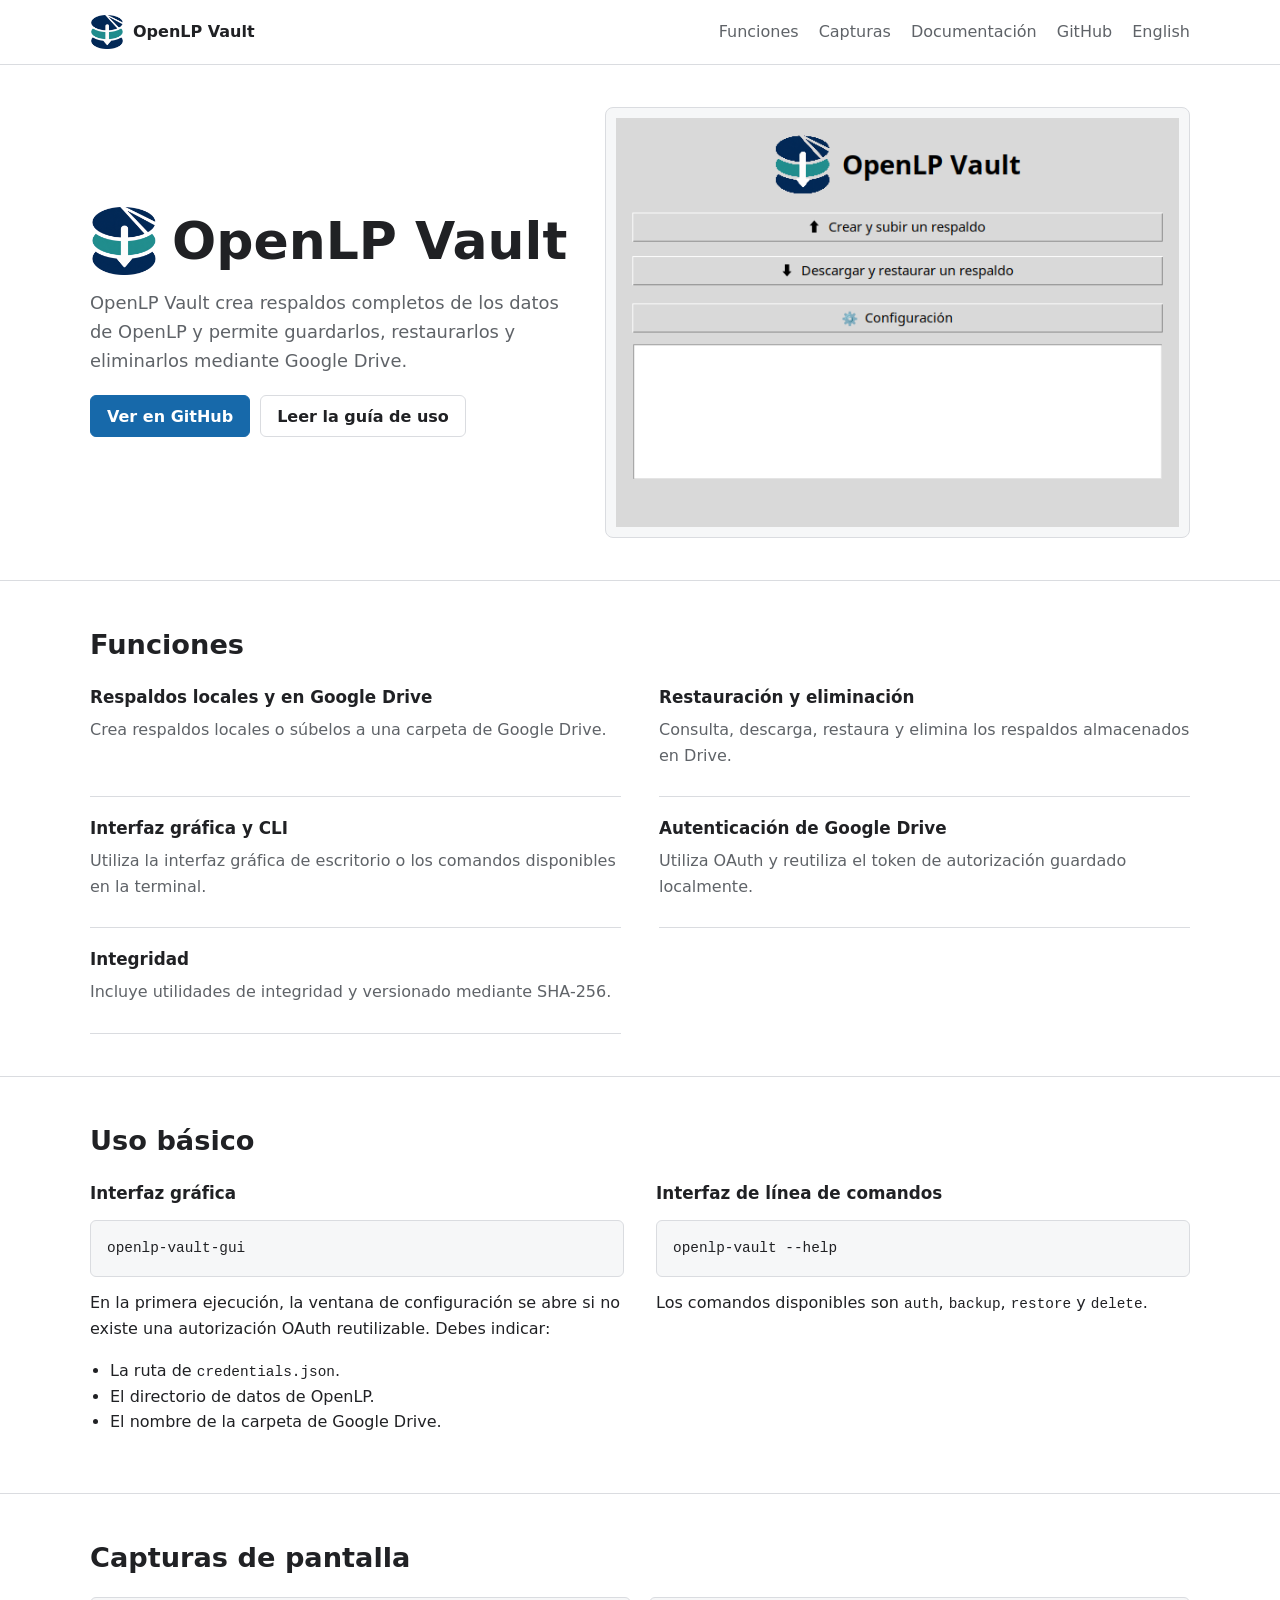
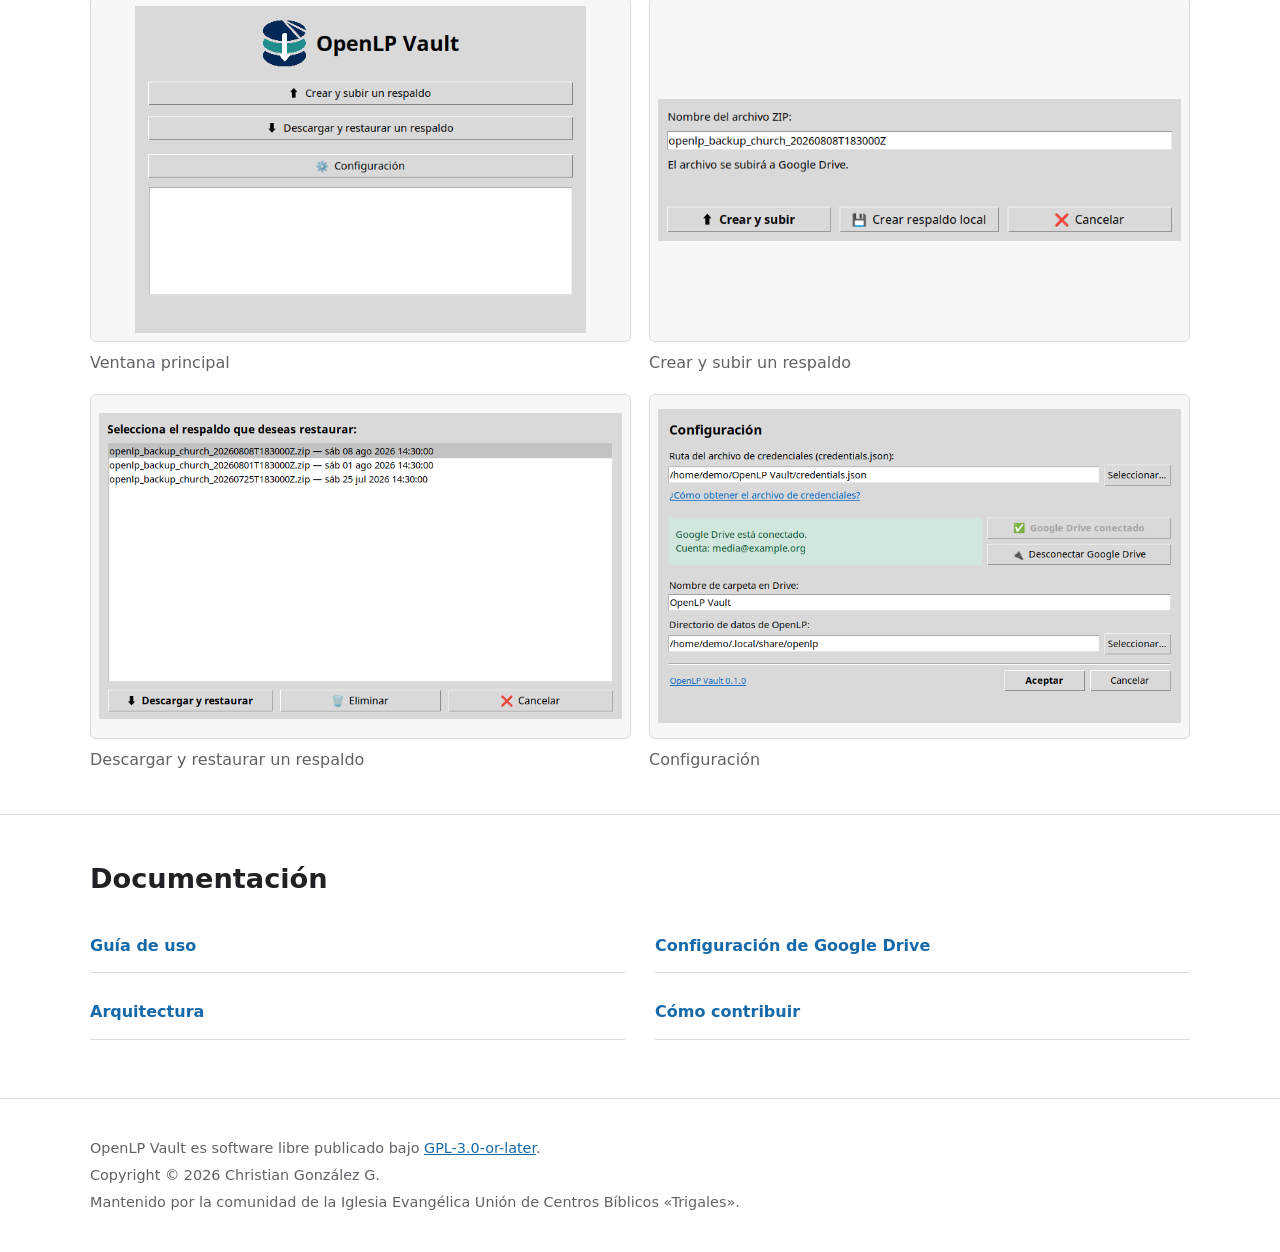
==== docs/es/index.html @ 72154af1 "Add logo. Create a GitHub page." ====
<!doctype html>
<html lang="es">
<head>
  <meta charset="utf-8">
  <meta name="viewport" content="width=device-width, initial-scale=1">
  <meta name="description" content="Crea respaldos completos de los datos de OpenLP y adminístralos mediante Google Drive.">
  <meta name="theme-color" content="#ffffff">
  <meta property="og:title" content="OpenLP Vault">
  <meta property="og:description" content="Crea respaldos completos de los datos de OpenLP y adminístralos mediante Google Drive.">
  <meta property="og:image" content="https://ucbtrigales.github.io/openlp-vault/assets/screenshots/es/main-window.png">
  <title>OpenLP Vault</title>
  <link rel="icon" type="image/png" href="../assets/openlp-vault-logo.png">
  <link rel="stylesheet" href="../assets/site.css">
</head>
<body>
  <a class="skip-link" href="#contenido">Saltar al contenido</a>
  <header class="site-header">
    <nav class="nav container" aria-label="Navegación principal">
      <a class="brand" href="./"><img src="../assets/openlp-vault-logo.png" alt="" width="34" height="34">OpenLP Vault</a>
      <div class="nav-links">
        <a href="#funciones">Funciones</a>
        <a href="#capturas">Capturas</a>
        <a href="#documentacion">Documentación</a>
        <a href="https://github.com/ucbtrigales/openlp-vault">GitHub</a>
        <a class="language" href="../" lang="en" hreflang="en">English</a>
      </div>
    </nav>
  </header>

  <main id="contenido">
    <section>
      <div class="intro container">
        <div>
          <div class="title-row"><img src="../assets/openlp-vault-logo.png" alt="" width="82" height="82"><h1>OpenLP Vault</h1></div>
          <p class="lead">OpenLP Vault crea respaldos completos de los datos de OpenLP y permite guardarlos, restaurarlos y eliminarlos mediante Google Drive.</p>
          <div class="actions">
            <a class="button primary" href="https://github.com/ucbtrigales/openlp-vault">Ver en GitHub</a>
            <a class="button" href="https://github.com/ucbtrigales/openlp-vault/blob/main/docs/es/usage.md">Leer la guía de uso</a>
          </div>
        </div>
        <div class="intro-image"><img src="../assets/screenshots/es/main-window.png" alt="Ventana principal de OpenLP Vault" width="620" height="450"></div>
      </div>
    </section>

    <section id="funciones">
      <div class="container">
        <h2>Funciones</h2>
        <div class="feature-list">
          <article><h3>Respaldos locales y en Google Drive</h3><p>Crea respaldos locales o súbelos a una carpeta de Google Drive.</p></article>
          <article><h3>Restauración y eliminación</h3><p>Consulta, descarga, restaura y elimina los respaldos almacenados en Drive.</p></article>
          <article><h3>Interfaz gráfica y CLI</h3><p>Utiliza la interfaz gráfica de escritorio o los comandos disponibles en la terminal.</p></article>
          <article><h3>Autenticación de Google Drive</h3><p>Utiliza OAuth y reutiliza el token de autorización guardado localmente.</p></article>
          <article><h3>Integridad</h3><p>Incluye utilidades de integridad y versionado mediante SHA-256.</p></article>
        </div>
      </div>
    </section>

    <section id="uso-basico">
      <div class="container">
        <h2>Uso básico</h2>
        <div class="usage-grid">
          <div>
            <h3>Interfaz gráfica</h3>
            <pre><code>openlp-vault-gui</code></pre>
            <p>En la primera ejecución, la ventana de configuración se abre si no existe una autorización OAuth reutilizable. Debes indicar:</p>
            <ul><li>La ruta de <code>credentials.json</code>.</li><li>El directorio de datos de OpenLP.</li><li>El nombre de la carpeta de Google Drive.</li></ul>
          </div>
          <div>
            <h3>Interfaz de línea de comandos</h3>
            <pre><code>openlp-vault --help</code></pre>
            <p>Los comandos disponibles son <code>auth</code>, <code>backup</code>, <code>restore</code> y <code>delete</code>.</p>
          </div>
        </div>
      </div>
    </section>

    <section id="capturas">
      <div class="container">
        <h2>Capturas de pantalla</h2>
        <div class="gallery">
          <figure><a href="../assets/screenshots/es/main-window.png"><img src="../assets/screenshots/es/main-window.png" alt="Ventana principal de la aplicación" loading="lazy"></a><figcaption>Ventana principal</figcaption></figure>
          <figure><a href="../assets/screenshots/es/upload-backup.png"><img src="../assets/screenshots/es/upload-backup.png" alt="Diálogo para crear y subir un respaldo" loading="lazy"></a><figcaption>Crear y subir un respaldo</figcaption></figure>
          <figure><a href="../assets/screenshots/es/download-backup.png"><img src="../assets/screenshots/es/download-backup.png" alt="Diálogo para descargar y restaurar un respaldo" loading="lazy"></a><figcaption>Descargar y restaurar un respaldo</figcaption></figure>
          <figure><a href="../assets/screenshots/es/settings.png"><img src="../assets/screenshots/es/settings.png" alt="Ventana de configuración" loading="lazy"></a><figcaption>Configuración</figcaption></figure>
        </div>
      </div>
    </section>

    <section id="documentacion">
      <div class="container">
        <h2>Documentación</h2>
        <ul class="document-list">
          <li><a href="https://github.com/ucbtrigales/openlp-vault/blob/main/docs/es/usage.md">Guía de uso</a></li>
          <li><a href="https://github.com/ucbtrigales/openlp-vault/blob/main/docs/es/drive_setup.md">Configuración de Google Drive</a></li>
          <li><a href="https://github.com/ucbtrigales/openlp-vault/blob/main/docs/es/architecture.md">Arquitectura</a></li>
          <li><a href="https://github.com/ucbtrigales/openlp-vault/blob/main/CONTRIBUTING.es.md">Cómo contribuir</a></li>
        </ul>
      </div>
    </section>
  </main>

  <footer class="site-footer"><div class="container"><p>OpenLP Vault es software libre publicado bajo <a href="https://github.com/ucbtrigales/openlp-vault/blob/main/LICENSE">GPL-3.0-or-later</a>.</p><p>Copyright © 2026 Christian González G.</p><p>Mantenido por la comunidad de la Iglesia Evangélica Unión de Centros Bíblicos «Trigales».</p></div></footer>
</body>
</html>
---- docs/assets/site.css ----
:root {
  --background: #ffffff;
  --surface: #f6f7f8;
  --text: #202124;
  --muted: #5f6368;
  --line: #dadce0;
  --link: #1769aa;
  font-family: system-ui, -apple-system, BlinkMacSystemFont, "Segoe UI", sans-serif;
  color: var(--text);
  background: var(--background);
}

* { box-sizing: border-box; }
html { scroll-behavior: smooth; }
body { margin: 0; line-height: 1.6; }
a { color: var(--link); }
img { display: block; max-width: 100%; }
.container { width: min(1100px, calc(100% - 40px)); margin-inline: auto; }
.skip-link { position: absolute; left: -9999px; }
.skip-link:focus { left: 16px; top: 12px; z-index: 20; padding: 8px 12px; background: white; }

.site-header { border-bottom: 1px solid var(--line); background: var(--background); }
.nav { min-height: 64px; display: flex; align-items: center; justify-content: space-between; gap: 24px; }
.brand { display: flex; align-items: center; gap: 9px; color: var(--text); text-decoration: none; font-weight: 700; }
.brand img { width: 34px; height: 34px; object-fit: contain; }
.nav-links { display: flex; flex-wrap: wrap; gap: 20px; align-items: center; }
.nav-links a { color: var(--muted); text-decoration: none; }
.nav-links a:hover, .nav-links a:focus { color: var(--link); }

main > section { padding: 42px 0; }
main > section + section { border-top: 1px solid var(--line); }
.intro { display: grid; grid-template-columns: 0.9fr 1.1fr; gap: 36px; align-items: center; }
h1 { margin: 0 0 14px; font-size: clamp(2.35rem, 5vw, 3.25rem); line-height: 1.05; }
.title-row { display: flex; align-items: center; gap: 14px; margin-bottom: 14px; }
.title-row img { width: 68px; height: 68px; object-fit: contain; }
.title-row h1 { margin: 0; }
h2 { margin: 0 0 18px; font-size: 1.7rem; }
h3 { margin: 0 0 6px; font-size: 1.05rem; }
p { margin: 0 0 16px; }
.lead { color: var(--muted); font-size: 1.12rem; }
.actions { display: flex; flex-wrap: wrap; gap: 10px; margin-top: 20px; }
.button { display: inline-flex; min-height: 42px; align-items: center; padding: 0 16px; border: 1px solid var(--line); border-radius: 6px; color: var(--text); text-decoration: none; font-weight: 650; }
.button.primary { color: white; border-color: var(--link); background: var(--link); }
.intro-image { padding: 10px; border: 1px solid var(--line); border-radius: 8px; background: var(--surface); }
.intro-image img { width: 100%; height: auto; aspect-ratio: 620 / 450; object-fit: contain; }

.feature-list { display: grid; grid-template-columns: 1fr 1fr; gap: 18px 38px; }
.feature-list article { padding-bottom: 12px; border-bottom: 1px solid var(--line); }
.feature-list p { color: var(--muted); }

.usage-grid { display: grid; grid-template-columns: 1fr 1fr; gap: 32px; }
.usage-grid ul { padding-left: 20px; }
pre { overflow-x: auto; padding: 16px; border: 1px solid var(--line); border-radius: 6px; background: var(--surface); }
code { font-family: ui-monospace, SFMono-Regular, Consolas, monospace; font-size: 0.9rem; }

.gallery { display: grid; grid-template-columns: 1fr 1fr; gap: 18px; }
.gallery figure { margin: 0; }
.gallery a { display: block; padding: 8px; border: 1px solid var(--line); border-radius: 6px; background: var(--surface); }
.gallery img { width: 100%; aspect-ratio: 16 / 10; object-fit: contain; }
.gallery figcaption { margin-top: 8px; color: var(--muted); }

.document-list { display: grid; grid-template-columns: repeat(2, 1fr); gap: 12px 30px; padding: 0; list-style: none; }
.document-list a { display: block; padding: 14px 0; border-bottom: 1px solid var(--line); font-weight: 650; text-decoration: none; }

.site-footer { padding: 34px 0; border-top: 1px solid var(--line); color: var(--muted); font-size: 0.9rem; }
.site-footer p { margin: 4px 0; }

@media (max-width: 720px) {
  .nav-links a:not(.language) { display: none; }
  .intro, .usage-grid { grid-template-columns: 1fr; }
  .feature-list, .gallery, .document-list { grid-template-columns: 1fr; }
  main > section { padding: 34px 0; }
}

@media (max-width: 420px) {
  .container { width: min(100% - 28px, 1100px); }
}

@media (prefers-reduced-motion: reduce) {
  html { scroll-behavior: auto; }
}
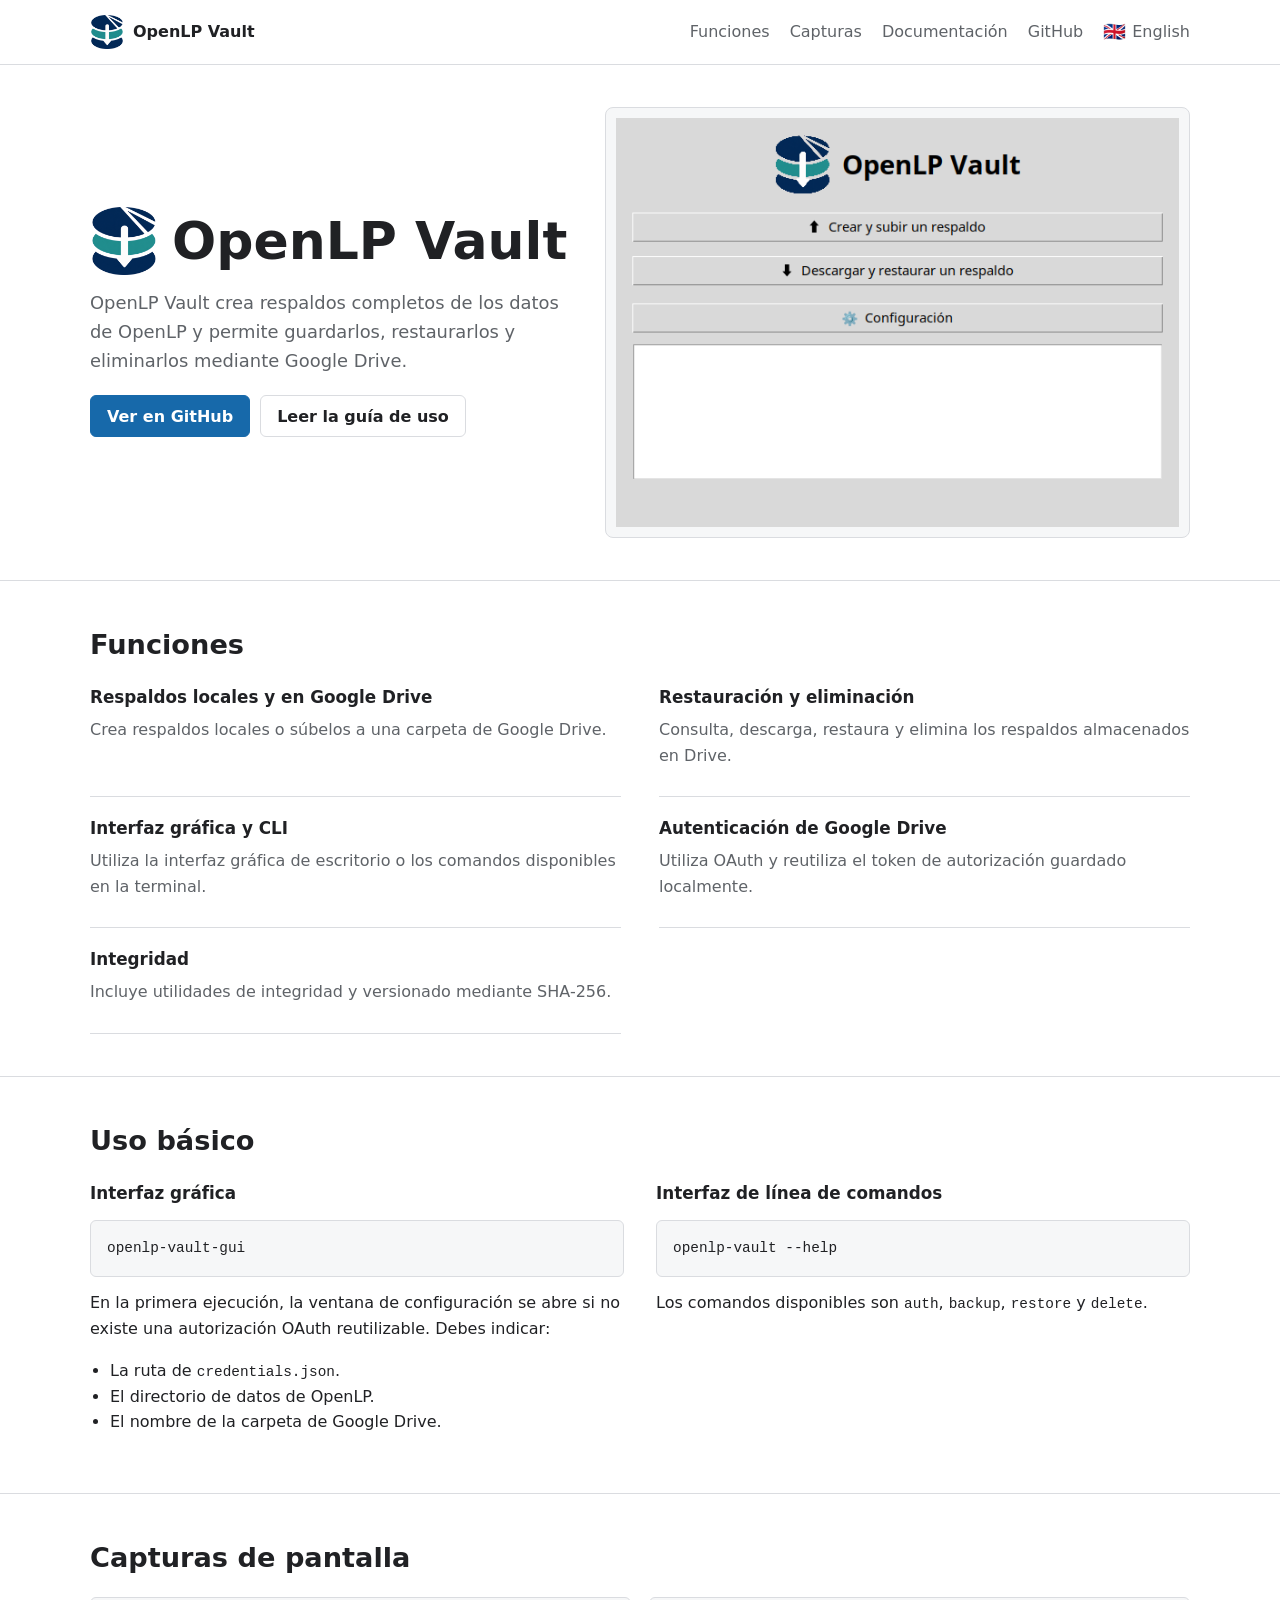
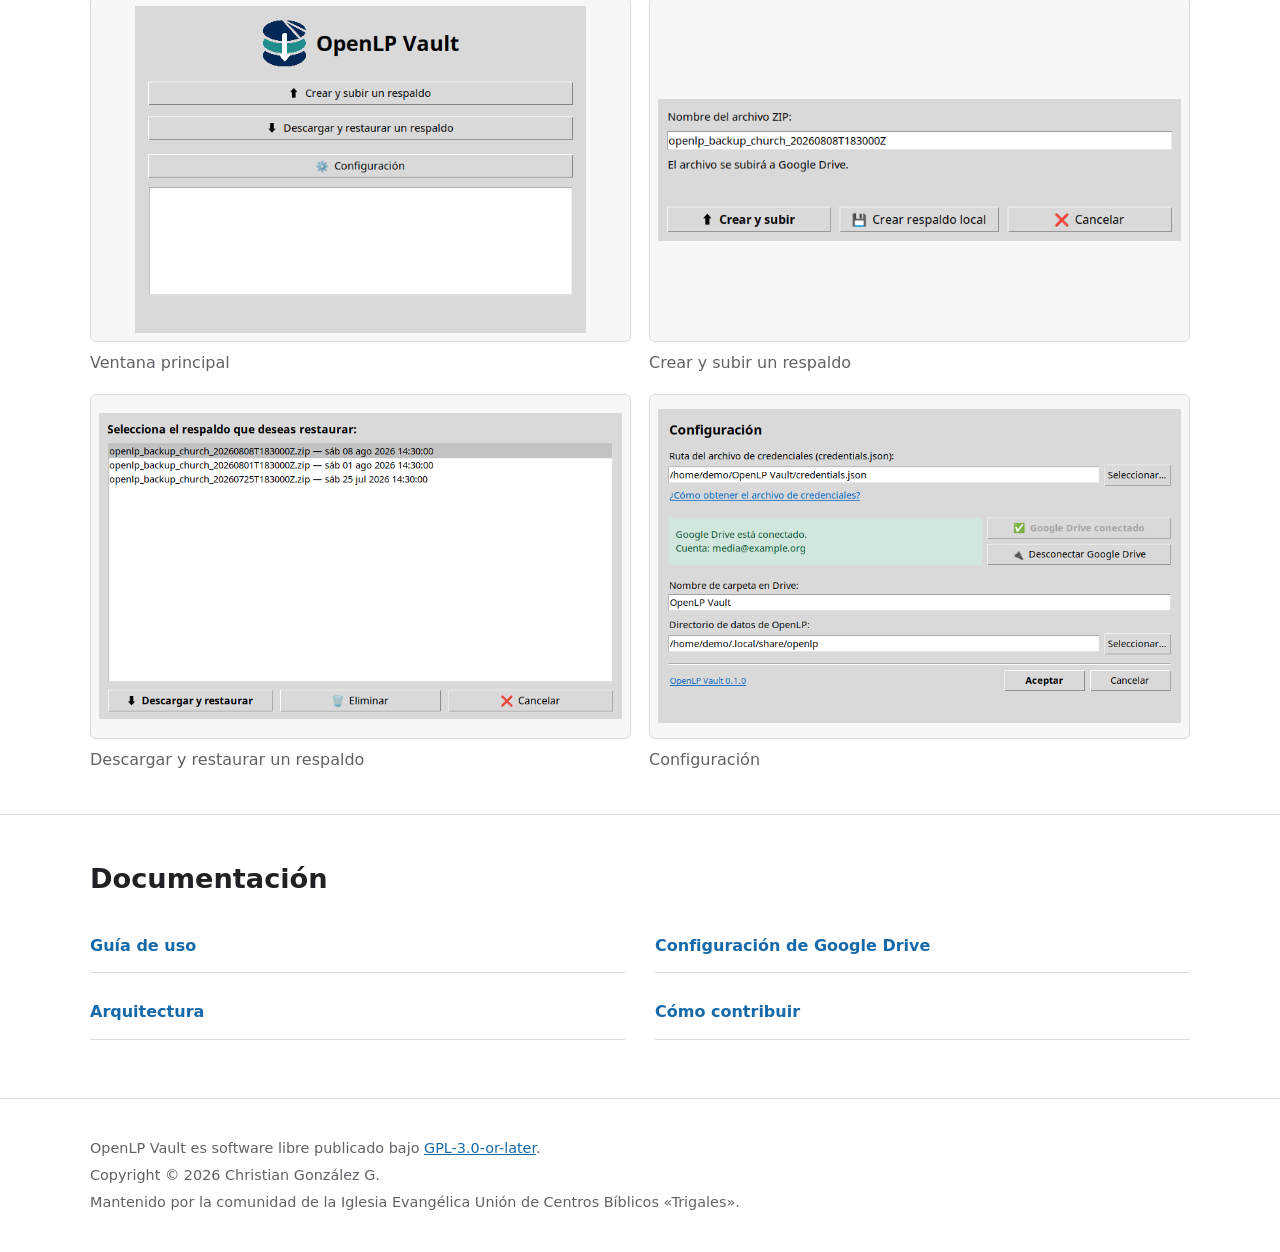
==== commit a33a9a91: "Add language flags" ====
--- a/docs/es/index.html
+++ b/docs/es/index.html
@@ -22,7 +22,7 @@
         <a href="#capturas">Capturas</a>
         <a href="#documentacion">Documentación</a>
         <a href="https://github.com/ucbtrigales/openlp-vault">GitHub</a>
-        <a class="language" href="../" lang="en" hreflang="en">English</a>
+        <a class="language" href="../" lang="en" hreflang="en"><span aria-hidden="true">🇬🇧</span> English</a>
       </div>
     </nav>
   </header>
--- a/docs/assets/site.css
+++ b/docs/assets/site.css
@@ -26,6 +26,8 @@
 .nav-links { display: flex; flex-wrap: wrap; gap: 20px; align-items: center; }
 .nav-links a { color: var(--muted); text-decoration: none; }
 .nav-links a:hover, .nav-links a:focus { color: var(--link); }
+.language { display: inline-flex; align-items: center; gap: 6px; }
+.language span { font-size: 1.15em; line-height: 1; }
 
 main > section { padding: 42px 0; }
 main > section + section { border-top: 1px solid var(--line); }
